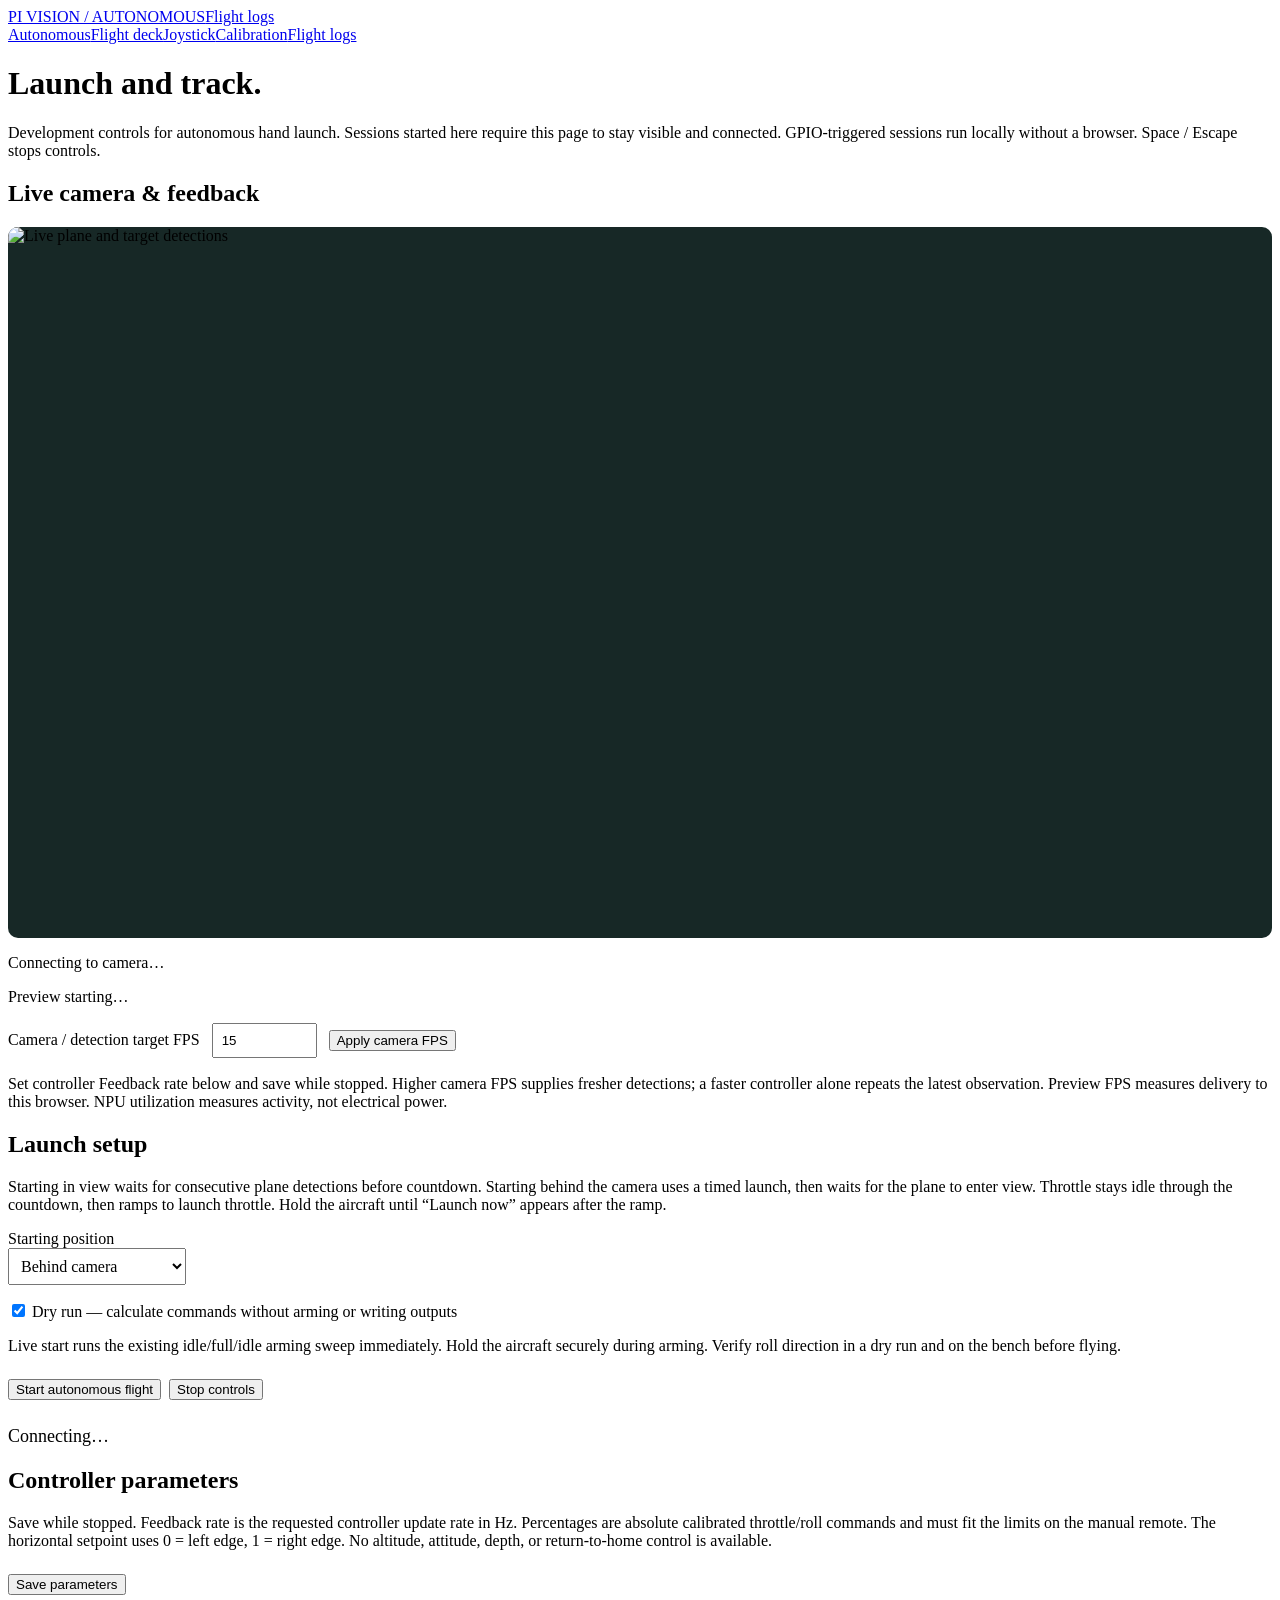
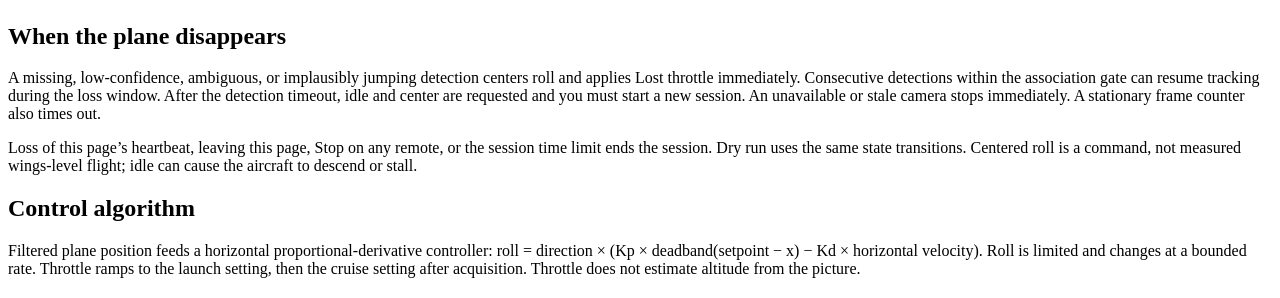
==== pi_vision/control/templates/autonomous.html @ d69a516a "refactor: organize applications and simplify project documentation" ====
<!doctype html>
<html lang="en"><head><meta charset="utf-8"><meta name="viewport" content="width=device-width, initial-scale=1"><title>Autonomous flight · Pi Vision</title><link rel="stylesheet" href="/remote.css"><script src="/camera-preview.js" defer></script><script src="/autonomous.js" defer></script>
<style>.settings{display:grid;grid-template-columns:repeat(auto-fit,minmax(230px,1fr));gap:18px}.settings input,.settings select{display:block;width:100%;margin-top:6px;padding:9px;background:#fff;color:inherit;border:1px solid #526568;border-radius:5px}.settings small{display:block;opacity:.7;margin-top:4px}pre{white-space:pre-wrap}#message{font-size:18px}button{margin:8px 8px 8px 0}.card{margin-bottom:20px}label{display:block}input[type=checkbox]{width:auto;display:inline}select{font:inherit;padding:8px}@media(max-width:580px){#stop{position:fixed;bottom:14px;left:18px;right:18px;z-index:20;background:#f9e8e2;justify-content:center}main{padding-bottom:85px}}</style></head>
<body><div class="shell"><header><a class="brand" href="/">PI VISION / AUTONOMOUS</a><a href="/flights">Flight logs</a></header>
<nav aria-label="Main"><a href="/autonomous" aria-current="page">Autonomous</a><a href="/">Flight deck</a><a href="/joystick">Joystick</a><a href="/calibration">Calibration</a><a href="/flights">Flight logs</a></nav><main>
<h1>Launch and track.</h1><p>Development controls for autonomous hand launch. Sessions started here require this page to stay visible and connected. GPIO-triggered sessions run locally without a browser. Space / Escape stops controls.</p>
<section class="card"><h2>Live camera &amp; feedback</h2><img id="cameraPreview" alt="Live plane and target detections" style="display:block;width:100%;aspect-ratio:16/9;object-fit:contain;background:#172826;border-radius:10px;margin:12px 0"><p id="cameraMetrics" role="status">Connecting to camera…</p><p id="previewMetrics">Preview starting…</p>
<div style="display:flex;gap:12px;align-items:center;flex-wrap:wrap;margin:16px 0"><label for="cameraFps">Camera / detection target FPS</label><input id="cameraFps" type="number" min="1" max="60" step="1" value="15" style="width:85px;padding:8px"><button id="applyCameraFps" class="secondary">Apply camera FPS</button></div><p id="cameraMessage" role="status"></p>
<p>Set controller Feedback rate below and save while stopped. Higher camera FPS supplies fresher detections; a faster controller alone repeats the latest observation. Preview FPS measures delivery to this browser. NPU utilization measures activity, not electrical power.</p></section>
<section class="card"><h2>Launch setup</h2><p>Starting in view waits for consecutive plane detections before countdown. Starting behind the camera uses a timed launch, then waits for the plane to enter view. Throttle stays idle through the countdown, then ramps to launch throttle. Hold the aircraft until “Launch now” appears after the ramp.</p>
<label for="mode">Starting position</label><select id="mode"><option value="behind">Behind camera</option><option value="visible">Plane in starting view</option></select>
<p><label><input type="checkbox" id="dry" checked> Dry run — calculate commands without arming or writing outputs</label></p>
<p>Live start runs the existing idle/full/idle arming sweep immediately. Hold the aircraft securely during arming. Verify roll direction in a dry run and on the bench before flying.</p>
<button id="start" class="primary">Start autonomous flight</button><button id="stop" class="stop">Stop controls</button>
<p id="message" role="status">Connecting…</p><pre id="telemetry"></pre></section>
<section class="card"><h2>Controller parameters</h2><p>Save while stopped. Feedback rate is the requested controller update rate in Hz. Percentages are absolute calibrated throttle/roll commands and must fit the limits on the manual remote. The horizontal setpoint uses 0 = left edge, 1 = right edge. No altitude, attitude, depth, or return-to-home control is available.</p><div id="parameters" class="settings"></div><button id="save" class="secondary">Save parameters</button></section>
<section class="card"><h2>When the plane disappears</h2><p>A missing, low-confidence, ambiguous, or implausibly jumping detection centers roll and applies Lost throttle immediately. Consecutive detections within the association gate can resume tracking during the loss window. After the detection timeout, idle and center are requested and you must start a new session. An unavailable or stale camera stops immediately. A stationary frame counter also times out.</p><p>Loss of this page’s heartbeat, leaving this page, Stop on any remote, or the session time limit ends the session. Dry run uses the same state transitions. Centered roll is a command, not measured wings-level flight; idle can cause the aircraft to descend or stall.</p>
<h2>Control algorithm</h2><p>Filtered plane position feeds a horizontal proportional-derivative controller: roll = direction × (Kp × deadband(setpoint − x) − Kd × horizontal velocity). Roll is limited and changes at a bounded rate. Throttle ramps to the launch setting, then the cruise setting after acquisition. Throttle does not estimate altitude from the picture.</p></section>
</main></div></body></html>
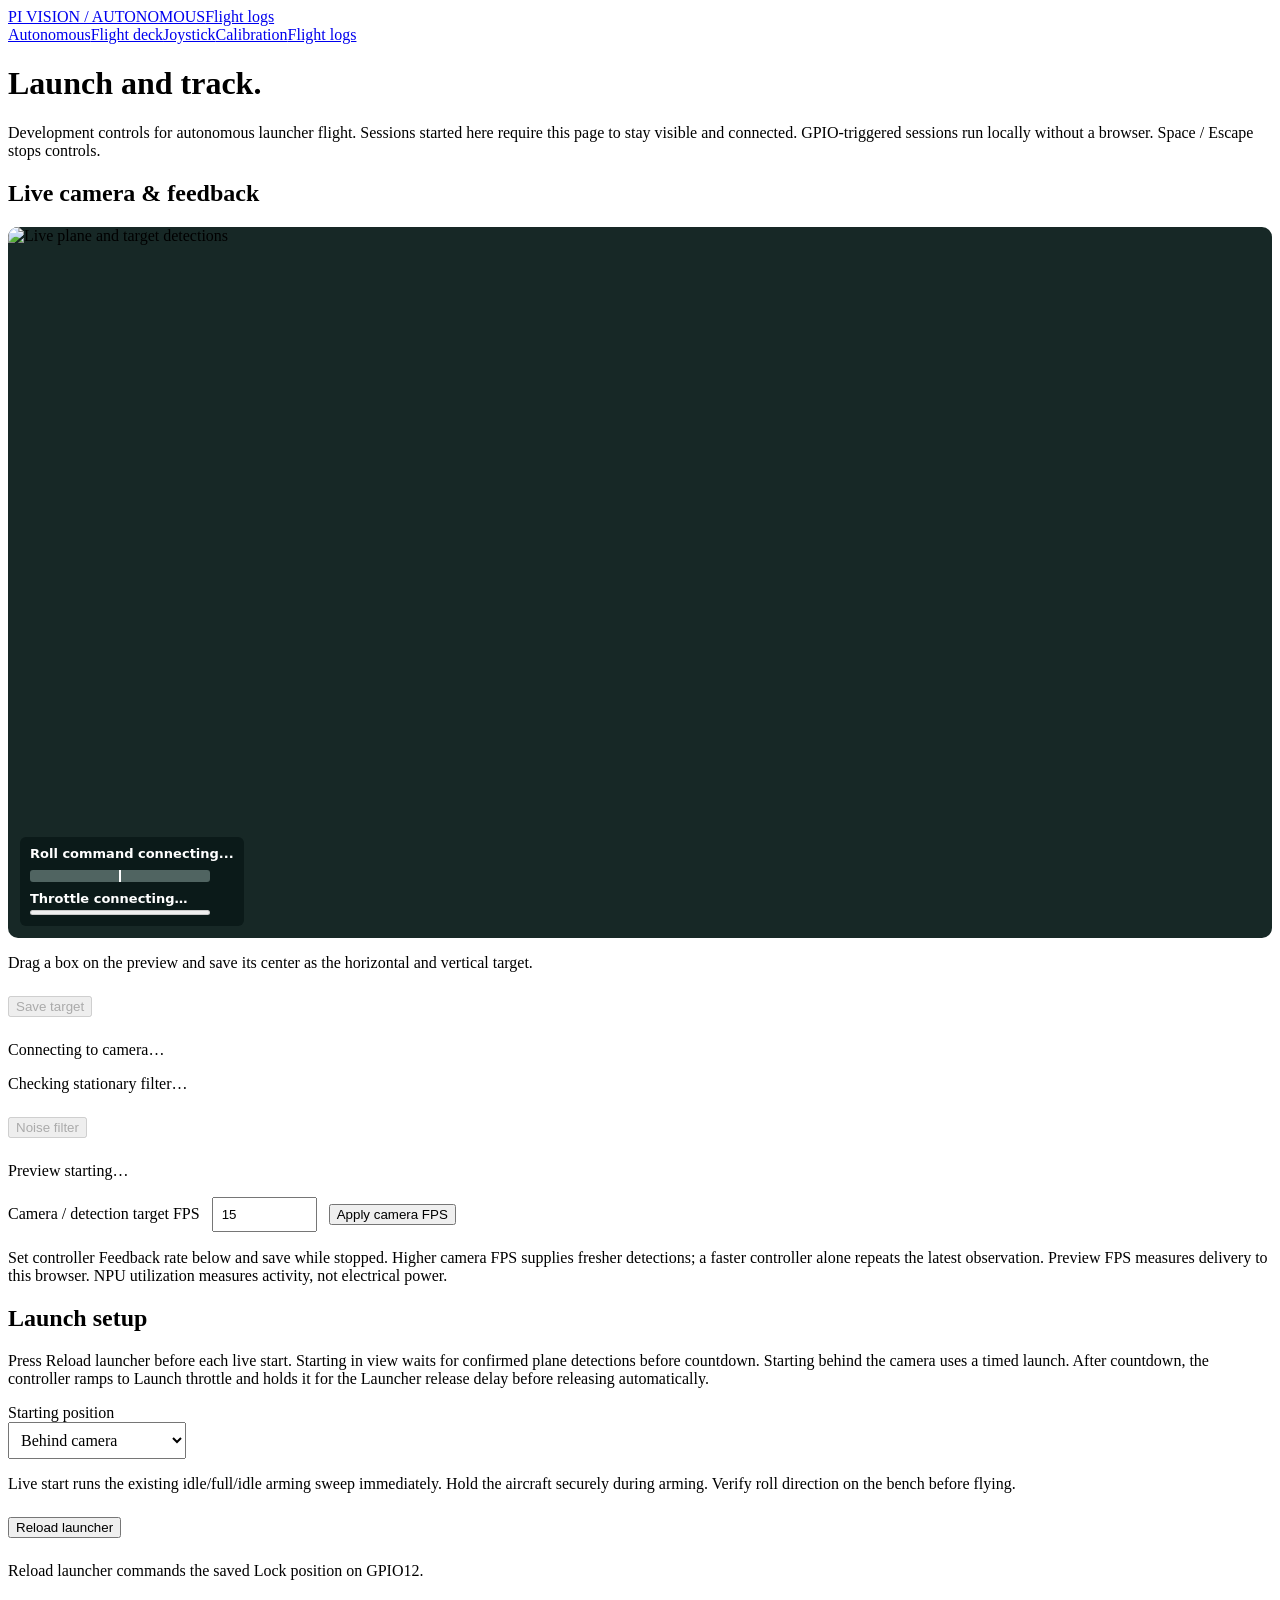
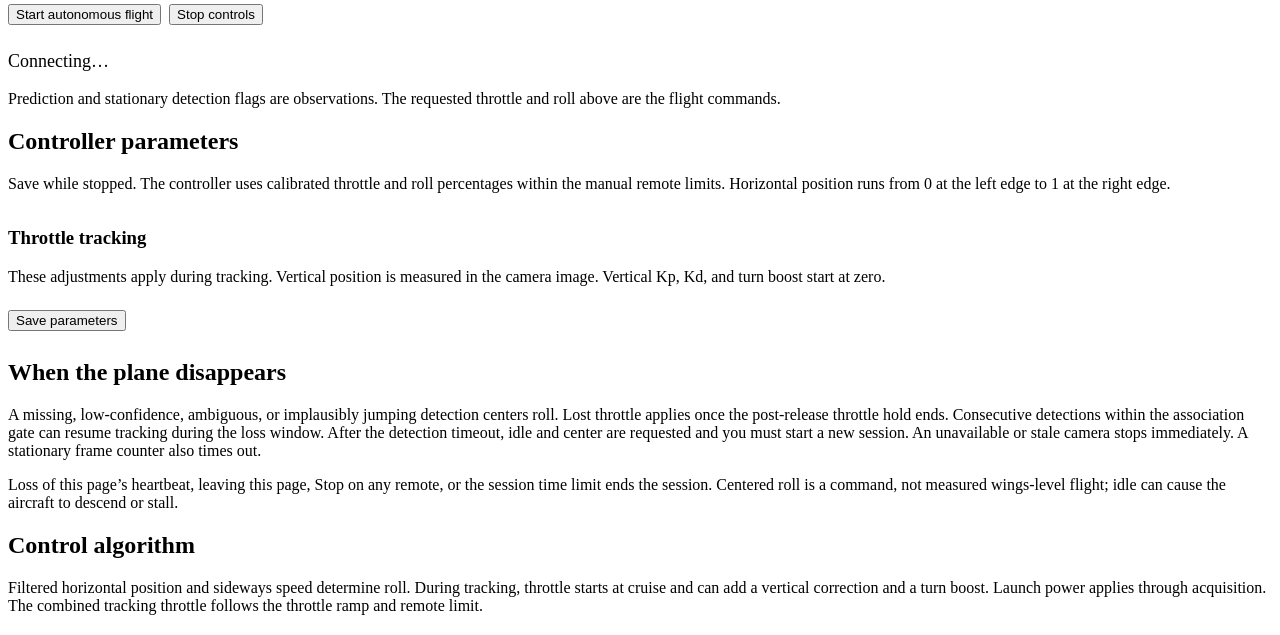
==== commit 991df30c: "Update training studio and autonomous flight controls" ====
--- a/pi_vision/control/templates/autonomous.html
+++ b/pi_vision/control/templates/autonomous.html
@@ -1,19 +1,24 @@
 <!doctype html>
 <html lang="en"><head><meta charset="utf-8"><meta name="viewport" content="width=device-width, initial-scale=1"><title>Autonomous flight · Pi Vision</title><link rel="stylesheet" href="/remote.css"><script src="/camera-preview.js" defer></script><script src="/autonomous.js" defer></script>
-<style>.settings{display:grid;grid-template-columns:repeat(auto-fit,minmax(230px,1fr));gap:18px}.settings input,.settings select{display:block;width:100%;margin-top:6px;padding:9px;background:#fff;color:inherit;border:1px solid #526568;border-radius:5px}.settings small{display:block;opacity:.7;margin-top:4px}pre{white-space:pre-wrap}#message{font-size:18px}button{margin:8px 8px 8px 0}.card{margin-bottom:20px}label{display:block}input[type=checkbox]{width:auto;display:inline}select{font:inherit;padding:8px}@media(max-width:580px){#stop{position:fixed;bottom:14px;left:18px;right:18px;z-index:20;background:#f9e8e2;justify-content:center}main{padding-bottom:85px}}</style></head>
+<style>.settings{display:grid;grid-template-columns:repeat(auto-fit,minmax(230px,1fr));gap:18px}.settings input,.settings select{display:block;width:100%;margin-top:6px;padding:9px;background:#fff;color:inherit;border:1px solid #526568;border-radius:5px}.settings small{display:block;opacity:.7;margin-top:4px}pre{white-space:pre-wrap}#message{font-size:18px}button{margin:8px 8px 8px 0}.card{margin-bottom:20px}label{display:block}input[type=checkbox]{width:auto;display:inline}select{font:inherit;padding:8px}@media(max-width:580px){#stop{position:fixed;bottom:14px;left:18px;right:18px;z-index:20;background:#f9e8e2;justify-content:center}main{padding-bottom:85px}}.pick-live-target{cursor:crosshair;touch-action:none}#liveTargetBox{position:absolute;box-sizing:border-box;border:2px solid #ffe26d;pointer-events:none}#rollOverlay{position:absolute;bottom:12px;left:12px;padding:8px 10px;background:rgba(10,24,23,.88);color:#fff;border-radius:6px;pointer-events:none;font:600 13px/1.4 system-ui;max-width:calc(100% - 24px)}#rollTrack{position:relative;height:12px;margin-top:6px;background:linear-gradient(to right,transparent 49.5%,#fff 49.5%,#fff 50.5%,transparent 50.5%),#506461;border-radius:3px;width:180px;max-width:100%}#rollMarker{position:absolute;top:1px;bottom:1px;width:6px;left:50%;transform:translateX(-50%);background:#ffe26d;border-radius:2px}</style>
+<style>
+#noiseOverlay{position:absolute;inset:0;pointer-events:none;overflow:hidden;border-radius:10px}
+.noise-box{position:absolute;box-sizing:border-box;border:2px dashed #ffbd73}
+.noise-box span{position:absolute;top:0;left:0;padding:2px 5px;background:#ffbd73;color:#271b11;font:700 12px/1.2 system-ui}
+</style></head>
 <body><div class="shell"><header><a class="brand" href="/">PI VISION / AUTONOMOUS</a><a href="/flights">Flight logs</a></header>
 <nav aria-label="Main"><a href="/autonomous" aria-current="page">Autonomous</a><a href="/">Flight deck</a><a href="/joystick">Joystick</a><a href="/calibration">Calibration</a><a href="/flights">Flight logs</a></nav><main>
-<h1>Launch and track.</h1><p>Development controls for autonomous hand launch. Sessions started here require this page to stay visible and connected. GPIO-triggered sessions run locally without a browser. Space / Escape stops controls.</p>
-<section class="card"><h2>Live camera &amp; feedback</h2><img id="cameraPreview" alt="Live plane and target detections" style="display:block;width:100%;aspect-ratio:16/9;object-fit:contain;background:#172826;border-radius:10px;margin:12px 0"><p id="cameraMetrics" role="status">Connecting to camera…</p><p id="previewMetrics">Preview starting…</p>
+<h1>Launch and track.</h1><p>Development controls for autonomous launcher flight. Sessions started here require this page to stay visible and connected. GPIO-triggered sessions run locally without a browser. Space / Escape stops controls.</p>
+<section class="card"><h2>Live camera &amp; feedback</h2><div style="position:relative"><img id="cameraPreview" alt="Live plane and target detections" style="display:block;width:100%;aspect-ratio:16/9;object-fit:contain;background:#172826;border-radius:10px;margin:12px 0"><div id="noiseOverlay" aria-hidden="true"></div><span id="liveTargetBox" hidden aria-hidden="true"></span><div id="rollOverlay"><span id="rollCommand">Roll command connecting...</span><div id="rollTrack" aria-hidden="true"><span id="rollMarker" hidden></span></div><div style="margin-top:8px"><span id="throttleOutput">Throttle connecting…</span><meter id="throttleMeter" aria-label="Throttle percentage" min="0" max="100" hidden style="display:block;width:180px;max-width:100%;height:10px"></meter></div></div></div><p>Drag a box on the preview and save its center as the horizontal and vertical target.</p><button id="saveLiveTarget" class="secondary" disabled>Save target</button><p id="liveTargetStatus" role="status"></p><p id="cameraMetrics" role="status">Connecting to camera…</p><p id="stationaryFilter">Checking stationary filter&hellip;</p><button id="toggleStationaryFilter" class="secondary" aria-describedby="stationaryFilter" disabled>Noise filter</button><p id="stationaryFilterMessage" role="alert"></p><p id="previewMetrics">Preview starting…</p>
 <div style="display:flex;gap:12px;align-items:center;flex-wrap:wrap;margin:16px 0"><label for="cameraFps">Camera / detection target FPS</label><input id="cameraFps" type="number" min="1" max="60" step="1" value="15" style="width:85px;padding:8px"><button id="applyCameraFps" class="secondary">Apply camera FPS</button></div><p id="cameraMessage" role="status"></p>
 <p>Set controller Feedback rate below and save while stopped. Higher camera FPS supplies fresher detections; a faster controller alone repeats the latest observation. Preview FPS measures delivery to this browser. NPU utilization measures activity, not electrical power.</p></section>
-<section class="card"><h2>Launch setup</h2><p>Starting in view waits for consecutive plane detections before countdown. Starting behind the camera uses a timed launch, then waits for the plane to enter view. Throttle stays idle through the countdown, then ramps to launch throttle. Hold the aircraft until “Launch now” appears after the ramp.</p>
+<section class="card"><h2>Launch setup</h2><p>Press Reload launcher before each live start. Starting in view waits for confirmed plane detections before countdown. Starting behind the camera uses a timed launch. After countdown, the controller ramps to Launch throttle and holds it for the Launcher release delay before releasing automatically.</p>
 <label for="mode">Starting position</label><select id="mode"><option value="behind">Behind camera</option><option value="visible">Plane in starting view</option></select>
-<p><label><input type="checkbox" id="dry" checked> Dry run — calculate commands without arming or writing outputs</label></p>
-<p>Live start runs the existing idle/full/idle arming sweep immediately. Hold the aircraft securely during arming. Verify roll direction in a dry run and on the bench before flying.</p>
+<p>Live start runs the existing idle/full/idle arming sweep immediately. Hold the aircraft securely during arming. Verify roll direction on the bench before flying.</p>
+<button id="reloadLauncher" class="secondary">Reload launcher</button><p id="launcherStatus" role="status">Reload launcher commands the saved Lock position on GPIO12.</p>
 <button id="start" class="primary">Start autonomous flight</button><button id="stop" class="stop">Stop controls</button>
-<p id="message" role="status">Connecting…</p><pre id="telemetry"></pre></section>
-<section class="card"><h2>Controller parameters</h2><p>Save while stopped. Feedback rate is the requested controller update rate in Hz. Percentages are absolute calibrated throttle/roll commands and must fit the limits on the manual remote. The horizontal setpoint uses 0 = left edge, 1 = right edge. No altitude, attitude, depth, or return-to-home control is available.</p><div id="parameters" class="settings"></div><button id="save" class="secondary">Save parameters</button></section>
-<section class="card"><h2>When the plane disappears</h2><p>A missing, low-confidence, ambiguous, or implausibly jumping detection centers roll and applies Lost throttle immediately. Consecutive detections within the association gate can resume tracking during the loss window. After the detection timeout, idle and center are requested and you must start a new session. An unavailable or stale camera stops immediately. A stationary frame counter also times out.</p><p>Loss of this page’s heartbeat, leaving this page, Stop on any remote, or the session time limit ends the session. Dry run uses the same state transitions. Centered roll is a command, not measured wings-level flight; idle can cause the aircraft to descend or stall.</p>
-<h2>Control algorithm</h2><p>Filtered plane position feeds a horizontal proportional-derivative controller: roll = direction × (Kp × deadband(setpoint − x) − Kd × horizontal velocity). Roll is limited and changes at a bounded rate. Throttle ramps to the launch setting, then the cruise setting after acquisition. Throttle does not estimate altitude from the picture.</p></section>
+<p id="actionError" role="alert" style="color:#9b2816"></p><p id="message" role="status">Connecting…</p><pre id="telemetry"></pre><p class="small">Prediction and stationary detection flags are observations. The requested throttle and roll above are the flight commands.</p></section>
+<section class="card"><h2>Controller parameters</h2><p>Save while stopped. The controller uses calibrated throttle and roll percentages within the manual remote limits. Horizontal position runs from 0 at the left edge to 1 at the right edge.</p><div id="parameters"><div id="flightSettings" class="settings"></div><h3>Throttle tracking</h3><p class="small">These adjustments apply during tracking. Vertical position is measured in the camera image. Vertical Kp, Kd, and turn boost start at zero.</p><div id="throttleTrackingSettings" class="settings"></div></div><button id="save" class="secondary">Save parameters</button></section>
+<section class="card"><h2>When the plane disappears</h2><p>A missing, low-confidence, ambiguous, or implausibly jumping detection centers roll. Lost throttle applies once the post-release throttle hold ends. Consecutive detections within the association gate can resume tracking during the loss window. After the detection timeout, idle and center are requested and you must start a new session. An unavailable or stale camera stops immediately. A stationary frame counter also times out.</p><p>Loss of this page’s heartbeat, leaving this page, Stop on any remote, or the session time limit ends the session. Centered roll is a command, not measured wings-level flight; idle can cause the aircraft to descend or stall.</p>
+<h2>Control algorithm</h2><p>Filtered horizontal position and sideways speed determine roll. During tracking, throttle starts at cruise and can add a vertical correction and a turn boost. Launch power applies through acquisition. The combined tracking throttle follows the throttle ramp and remote limit.</p></section>
 </main></div></body></html>
